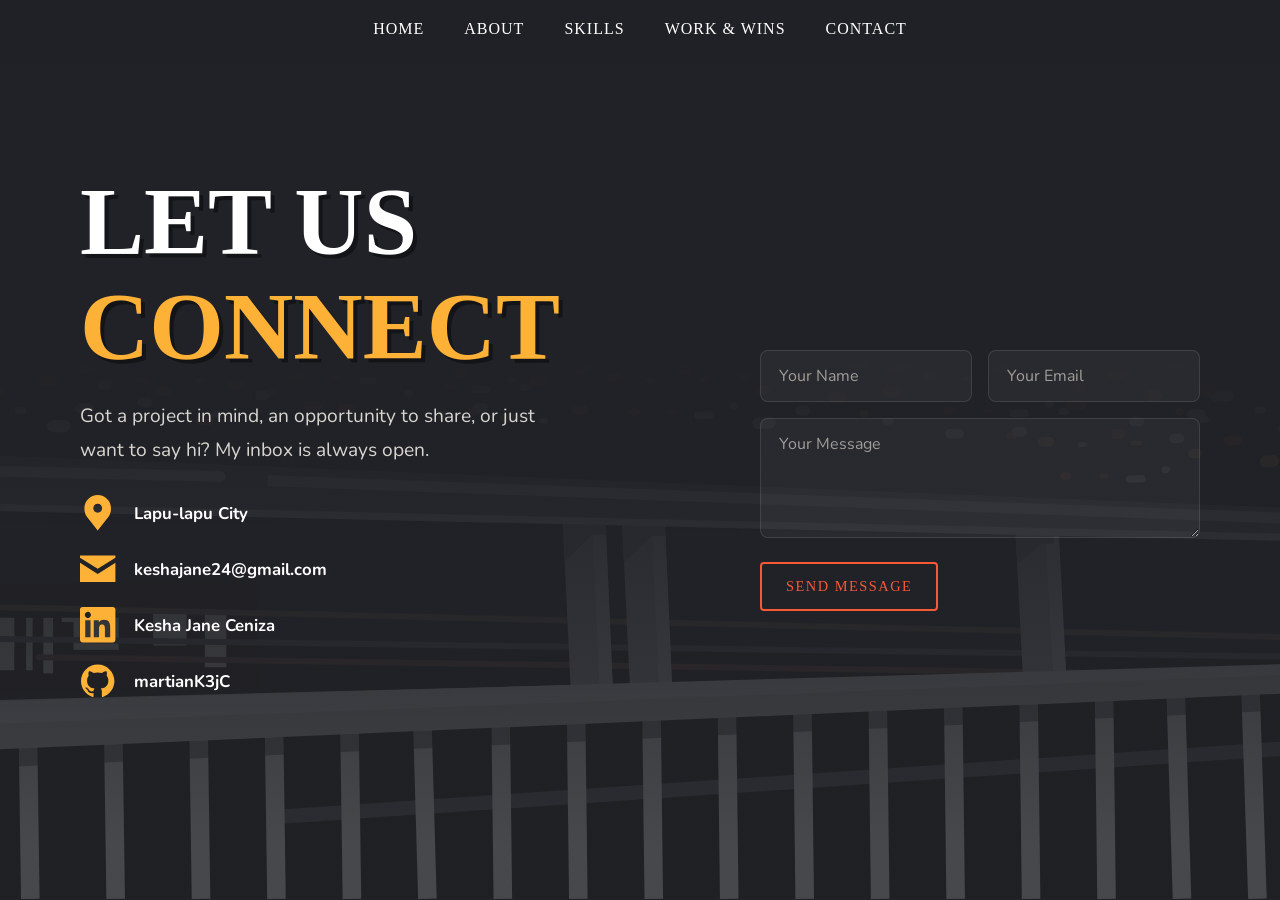
==== contact.html @ 0844d6c4 "refactor: organize portfolio assets and add favicon" ====
<!doctype html>
<html lang="en">
  <head>
    <meta charset="UTF-8" />
    <meta name="viewport" content="width=device-width, initial-scale=1.0" />
    <title>Contact — Kesha's Portfolio</title>
    <link rel="icon" type="image/svg+xml" href="./assets/images/branding/kesha-logo.svg" />
    <link rel="stylesheet" href="./assets/css/styles.css" />
    <link
      href="https://fonts.googleapis.com/css2?family=Slackey&family=Nunito:wght@400;600;700;800&display=swap"
      rel="stylesheet"
    />
  </head>
  <body>
    <!-- NAVIGATION -->
    <nav class="main-nav">
      <a href="index.html#home" class="nav-link">HOME</a>
      <a href="index.html#about-section" class="nav-link">ABOUT</a>
      <a href="index.html#skills-section" class="nav-link">SKILLS</a>
      <a href="index.html#projects-section" class="nav-link">WORK & WINS</a>
      <a href="index.html#contact-section" class="nav-link">CONTACT</a>
    </nav>

    <!-- CONTACT SECTION -->
    <section id="contact" class="contact-section">
      <!-- BACKGROUND IMAGE -->
      <img
        src="./assets/images/contact/cityscape-blurred.svg"
        class="bg-contact-svg"
        alt="background"
      />
      <!-- LEFT: CONTACT CONTENT -->
      <div class="contact-content">
        <h2 class="contact-heading">
          LET US <span class="contact-highlight">CONNECT</span>
        </h2>

        <p class="contact-subtext">
          Got a project in mind, an opportunity to share, or just want to say
          hi? My inbox is always open.
        </p>

        <!-- CONTACT INFO LIST -->
        <ul class="contact-list">
          <li class="contact-item">
            <img
              src="./assets/images/contact/map-pin.svg"
              alt="Location"
              class="contact-icon"
            />
            <span>Lapu-lapu City</span>
          </li>

          <li class="contact-item">
            <img
              src="./assets/images/contact/envelope.svg"
              alt="Email"
              class="contact-icon"
            />
            <a href="mailto:keshajane24@gmail.com">keshajane24@gmail.com</a>
          </li>

          <li class="contact-item">
            <img
              src="./assets/images/contact/linkedin.svg"
              alt="LinkedIn"
              class="contact-icon"
            />
            <a
              href="https://www.linkedin.com/in/kesha-jane-ceniza-88923b38b/"
              target="_blank"
              >Kesha Jane Ceniza</a
            >
          </li>

          <li class="contact-item">
            <img
              src="./assets/images/contact/github.svg"
              alt="GitHub"
              class="contact-icon"
            />
            <a href="https://github.com/martianK3jC" target="_blank"
              >martianK3jC</a
            >
          </li>
        </ul>
      </div>

      <!-- RIGHT: CONTACT FORM -->
      <div class="contact-form-wrapper">
        <form
          class="contact-form"
          action="mailto:keshajane24@gmail.com"
          method="post"
          enctype="text/plain"
        >
          <div class="form-group">
            <input
              type="text"
              name="Name"
              class="form-input"
              placeholder="Your Name"
              required
            />
            <input
              type="email"
              name="Email"
              class="form-input"
              placeholder="Your Email"
              required
            />
          </div>
          <textarea
            name="Message"
            class="form-area"
            placeholder="Your Message"
            required
          ></textarea>
          <button type="submit" class="form-submit">SEND MESSAGE</button>
        </form>
      </div>
    </section>

    <!-- FOOTER -->
    <!-- <footer class="site-footer">
      <p>&copy; 2026 Kesha Jane Ceniza. All rights reserved.</p>
    </footer> -->
  </body>
</html>
---- assets/css/styles.css ----
/* ===== GLOBAL ===== */
* {
  margin: 0;
  padding: 0;
  box-sizing: border-box;
}

html {
  scroll-behavior: smooth;
}

/* ===== HOME SECTION ===== */
#home {
  position: relative;
  width: 100%;
  height: 100vh;
  overflow: hidden;
  padding-top: 72px;
}

/* Background */
.bg-svg {
  position: absolute;
  top: 0;
  left: 0;
  width: 100%;
  height: 100%;
  object-fit: cover;
  z-index: 0;
}

/* Navigation — fixed at top */
.main-nav {
  position: fixed;
  top: 0;
  left: 0;
  width: 100%;
  z-index: 100;

  display: flex;
  justify-content: center;
  align-items: center;
  gap: clamp(18px, 4vw, 40px);

  padding: 20px 40px;

  background-color: rgba(33, 34, 39, 0.92);
  backdrop-filter: blur(10px);
  -webkit-backdrop-filter: blur(10px);
}

.nav-link {
  font-family: "Slackey", cursive;
  color: #ffffff;
  text-decoration: none;
  font-size: 1rem;
  letter-spacing: 1px;
  padding-bottom: 4px;
  border-bottom: 3px solid transparent;
  transition:
    color 0.3s ease,
    border-bottom-color 0.3s ease;
}

.nav-link:hover {
  color: #f65936;
}

.nav-link.active {
  color: #fdb137;
  border-bottom: 3px solid #f65936;
  padding-bottom: 4px;
}

/* Character */
.character {
  position: absolute;
  bottom: 0;
  left: 0;
  height: 80vh;
  z-index: 2;
  object-fit: contain;
  margin-left: 5%;
}

/* Hero Title */
.hero-title {
  position: absolute;
  top: 15%;
  right: 10%;
  z-index: 2;
  font-family: "Slackey", cursive;
  font-size: 4.5rem;
  line-height: 1;
  color: #ffa500;
  text-shadow: 6px 6px 5px rgba(0, 0, 0, 1);
}

/* Subtitle */
.subtitle {
  position: absolute;
  bottom: 24px;
  left: 0;
  right: 0;
  text-align: center;
  z-index: 3;
  font-family: "Nunito", sans-serif;
  font-style: italic;
  font-weight: 700;
  font-size: 2rem;
  color: #f65936;
  text-shadow: 2px 2px 6px rgba(0, 0, 0, 0.9);
  margin-left: 1rem;
  margin-right: 1rem;
  background: linear-gradient(to top, rgba(0, 0, 0, 0.8), rgba(0, 0, 0, 0.8));
}

/* ===== HOME RESPONSIVE ===== */

@media (max-width: 960px) {
  .main-nav {
    gap: 20px;
    padding: 14px 20px;
    flex-wrap: wrap;
    font-size: 0.75rem;
  }

  .character {
    height: 65vh;
  }

  .hero-title {
    font-size: 4rem;
    line-height: 1;
    text-shadow: 6px 6px 5px rgba(0, 0, 0, 1);
    text-align: center;
  }

  .subtitle {
    font-size: 1.3rem;
  }

  .nav-link {
    font-size: 1rem;
  }
}

@media (max-width: 768px) {
  .main-nav {
    gap: 20px;
    padding: 14px 20px;
    flex-wrap: wrap;
  }

  .character {
    height: 65vh;
  }

  .hero-title {
    font-size: 3rem;
    line-height: 1;
    text-shadow: 6px 6px 5px rgba(0, 0, 0, 1);
    text-align: left;
  }

  .subtitle {
    font-size: 0.8rem;
  }

  .nav-link {
    font-size: 0.8rem;
  }
}

@media (max-width: 480px) {
  .main-nav {
    gap: 12px;
    font-size: 0.75rem;
  }

  .character {
    height: 60vh;
  }

  .nav-link {
    font-size: 0.492rem;
  }

  .hero-title {
    font-size: 1.5rem;
    top: 25%;
    left: 50%;
    right: auto;
    width: 50%;
    transform: translate(-50%, -50%);
    text-align: center;
    margin-right: 0;
  }

  .subtitle {
    font-size: 0.7rem;
  }
}

/* ===== ABOUT SECTION ===== */
.about-section {
  background-color: #161817;
  width: 100%;
  min-height: 100vh;
  display: flex;
  align-items: center;
  justify-content: center;
  padding: 80px 60px;
}

.about-container {
  display: flex;
  align-items: center;
  gap: 80px;
  max-width: 1100px;
  width: 100%;
}

/* --- Layered blob photo frame --- */
.about-photo-wrapper {
  position: relative;
  flex-shrink: 0;
  width: 340px;
  height: 380px;
}

.blob-layer {
  position: absolute;
  border-radius: 60% 40% 55% 45% / 50% 55% 45% 50%;
}

.blob-layer-1 {
  width: 100%;
  height: 100%;
  top: 0;
  left: 0;
  background-color: #0b273d;
}

.blob-layer-2 {
  width: 88%;
  height: 88%;
  top: 6%;
  left: 6%;
  background-color: #f65936;
  border-radius: 55% 45% 60% 40% / 45% 60% 40% 55%;
}

.blob-layer-3 {
  width: 76%;
  height: 76%;
  top: 12%;
  left: 12%;
  background-color: #fdb137;
  border-radius: 45% 55% 50% 50% / 55% 45% 55% 45%;
}

.blob-photo {
  position: absolute;
  width: 65%;
  height: 65%;
  top: 17.5%;
  left: 17.5%;
  border-radius: 50%;
  overflow: hidden;
  border: 3px solid #212227;
}

.blob-photo img {
  width: 100%;
  height: 100%;
  object-fit: cover;
  object-position: center top;
}

/* --- About text --- */
.about-text {
  display: flex;
  flex-direction: column;
  gap: 18px;
  color: #ffffff;
  font-family: "Nunito", sans-serif;
  font-size: 1rem;
  line-height: 1.7;
}

.about-heading {
  font-family: "Slackey", cursive;
  font-size: clamp(2.5rem, 5vw, 3.5rem);
  color: #ffffff;
  text-shadow: 4px 4px 0px rgba(0, 0, 0, 0.4);
  letter-spacing: 2px;
  margin-bottom: 8px;
}

.about-text p {
  color: #e0ddd8;
}

.highlight {
  color: #fdb137;
  font-weight: 700;
}

.about-location {
  display: flex;
  align-items: center;
  gap: 8px;
  color: #fdb137 !important;
  font-weight: 700;
  font-size: 1.05rem;
  margin-top: 6px;
}

.location-icon {
  font-size: 1.2rem;
}

/* --- About list --- */
.about-list {
  list-style: none;
  display: flex;
  flex-direction: column;
  gap: 8px;
  padding-left: 0;
}

.about-list li::before {
  content: "▸ ";
  color: #fdb137;
}

.about-list li {
  font-family: "Nunito", sans-serif;
  color: #e0ddd8;
  font-size: 1rem;
}

/* --- About responsive --- */
@media (max-width: 900px) {
  .about-container {
    flex-direction: column;
    gap: 50px;
    text-align: center;
  }

  .about-location {
    justify-content: center;
  }

  .about-photo-wrapper {
    width: 280px;
    height: 310px;
  }
}

@media (max-width: 480px) {
  .about-section {
    padding: 60px 24px;
  }

  .about-photo-wrapper {
    width: 230px;
    height: 255px;
  }

  .about-text {
    font-size: 0.92rem;
  }
}

/* ===== SKILLS SECTION ===== */
.skills-section {
  background-color: #161817;
  width: 100%;
  min-height: 100vh;
  display: flex;
  flex-direction: column;
  align-items: center;
  justify-content: center;
  padding: 80px 60px;
}

.skills-heading {
  font-family: "Slackey", cursive;
  font-size: clamp(2rem, 5vw, 3rem);
  color: #ffffff;
  text-shadow: 4px 4px 0px rgba(0, 0, 0, 0.5);
  letter-spacing: 3px;
  margin-bottom: 60px;
  text-align: center;
}

/* --- Skills grid --- */
.skills-grid {
  display: grid;
  grid-template-columns: repeat(5, 1fr);
  gap: 40px 30px;
  max-width: 900px;
  width: 100%;
  justify-items: center;
}

/* --- Individual skill card --- */
.skill-card {
  display: flex;
  flex-direction: column;
  align-items: center;
  gap: 12px;
  cursor: default;
}

.skill-icon {
  width: 110px;
  height: 110px;
  object-fit: contain;
  transition: transform 0.3s ease;
}

.skill-card:hover .skill-icon {
  transform: scale(1.12) rotate(-3deg);
}

/* --- Skill label --- */
.skill-label {
  font-family: "Nunito", sans-serif;
  font-size: 0.9rem;
  font-weight: 700;
  color: #e0ddd8;
  letter-spacing: 0.5px;
}

/* --- Skills responsive --- */
@media (max-width: 900px) {
  .skills-grid {
    grid-template-columns: repeat(4, 1fr);
    gap: 30px 20px;
  }
}

@media (max-width: 600px) {
  .skills-section {
    padding: 60px 24px;
  }

  .skills-grid {
    grid-template-columns: repeat(3, 1fr);
    gap: 28px 16px;
  }

  .skill-badge {
    width: 80px;
    height: 80px;
  }
}

@media (max-width: 400px) {
  .skills-grid {
    grid-template-columns: repeat(2, 1fr);
  }
}

/* ===== PROJECTS SECTION ===== */
.projects-section {
  background-color: #161817;
  width: 100%;
  display: flex;
  flex-direction: column;
  align-items: stretch;
  gap: 0;
  padding: 0;
}

/* --- Each project fills one full viewport --- */
.project-entry {
  display: flex;
  align-items: center;
  justify-content: center;
  gap: 40px;
  width: 100%;
  min-height: 100vh;
  padding: 100px 60px 80px;
  border-bottom: 1px solid rgba(255, 255, 255, 0.07);
  overflow: hidden;
  position: relative;
}

.project-entry:last-child {
  border-bottom: none;
}

/* --- Layered SVG frame wrapper — large, dominant --- */
.project-frame-wrapper {
  position: relative;
  flex-shrink: 0;
  width: min(55vw, 660px);
  aspect-ratio: 1193 / 689;
}

.frame-layer {
  position: absolute;
  top: 50%;
  left: 50%;
  width: 100%;
  height: 100%;
  object-fit: fill;
  transform-origin: left;
}

/* === STACKING ILLUSION === */

.layer-4 {
  transform: translate(-51%, -50%) scale(1.02);
  z-index: 4;
}

.layer-3 {
  transform: translate(-50%, -50%) scale(1);
  z-index: 3;
}

.layer-2 {
  transform: translate(-50%, -50%) scale(1);
  z-index: 2;
}

.layer-1 {
  transform: translate(-50%, -50%) scale(1);
  z-index: 1;
}

.layer-pig {
  transform: translate(-38%, -49%) scale(0.75);
  z-index: 0;
  object-fit: cover;
}

.layer-rect {
  transform: translate(-38%, -50%) scale(0.75);
  z-index: 0;
  object-fit: fill;
  border-radius: 6px;
}

.layer-screenshot {
  transform: translate(-33%, -50.5%) scale(0.7);
  z-index: 0;
  object-fit: fill;
  border-radius: 4px;
}

.layer-screenshot1 {
  transform: translate(-50%, -50%) scale(1.001);
  z-index: 0;
  object-fit: fill;
  border-radius: 4px;
}

/* --- Project info (right side) --- */
.project-info {
  display: flex;
  flex-direction: column;
  gap: 20px;
  flex: 1;
  max-width: 440px;
}

.project-title {
  font-family: "Slackey", cursive;
  font-size: clamp(2.2rem, 4vw, 3.2rem);
  color: #fdb137;
  text-shadow: 3px 3px 0px rgba(0, 0, 0, 0.4);
  line-height: 1.08;
  letter-spacing: 1px;
}

.project-desc {
  font-family: "Nunito", sans-serif;
  font-size: 1rem;
  color: #d8d5d0;
  line-height: 1.78;
}

/* --- Tech tags --- */
.project-tags {
  display: flex;
  flex-wrap: wrap;
  gap: 14px;
  margin-top: 4px;
}

.tag {
  font-family: "Slackey", cursive;
  font-size: 0.82rem;
  color: #f65936;
  letter-spacing: 1px;
}

/* --- CTA buttons --- */
.project-links {
  display: flex;
  flex-wrap: wrap;
  gap: 14px;
  margin-top: 8px;
}

.btn-outline {
  display: inline-flex;
  align-items: center;
  gap: 10px;
  font-family: "Slackey", cursive;
  font-size: 0.78rem;
  color: #f65936;
  border: 2px solid #f65936;
  padding: 11px 20px;
  text-decoration: none;
  letter-spacing: 1.5px;
  transition:
    background-color 0.25s ease,
    color 0.25s ease;
}

.btn-outline:hover {
  background-color: #f65936;
  color: #161817;
}

.btn-svg-icon {
  width: 18px;
  height: 18px;
  object-fit: contain;
  filter: invert(44%) sepia(80%) saturate(700%) hue-rotate(340deg)
    brightness(100%);
  transition: filter 0.25s ease;
  flex-shrink: 0;
}

.btn-outline:hover .btn-svg-icon {
  filter: invert(10%) sepia(10%) saturate(200%) hue-rotate(0deg) brightness(30%);
}

/* --- Projects responsive --- */
@media (max-width: 960px) {
  .project-entry {
    flex-direction: column;
    gap: 50px;
    padding: 120px 40px 80px;
    min-height: 100vh;
    justify-content: center;
  }

  .project-frame-wrapper {
    width: min(90vw, 560px);
  }

  .project-info {
    text-align: center;
    align-items: center;
    max-width: 560px;
  }

  .project-tags {
    justify-content: center;
  }

  .project-links {
    justify-content: center;
  }
}

@media (max-width: 600px) {
  .project-entry {
    padding: 110px 24px 70px;
  }

  .project-title {
    font-size: 2rem;
  }

  .project-desc {
    font-size: 0.92rem;
  }

  .project-frame-wrapper {
    width: 92vw;
  }
}

/* ===== CONTACT SECTION ===== */

.bg-container {
  position: relative;
  width: 100%;
  height: 100vh;
  overflow: hidden;
  padding-top: 72px;
}
.bg-contact-svg {
  position: absolute;
  top: 0;
  left: 0;
  width: 100%;
  height: 100%;
  object-fit: cover;
  z-index: 0;
}
.contact-section {
  background-color: #212227;
  width: 100%;
  min-height: 100vh;
  display: flex;
  align-items: center;
  justify-content: space-between;
  padding: 80px 80px 0 80px;
  overflow: hidden;
  position: relative;
}

/* --- Left content --- */
.contact-content {
  display: flex;
  flex-direction: column;
  gap: 20px;
  max-width: 480px;
  z-index: 2;
  position: relative;
  margin-bottom: 10%;
  height: 100%;
}

.contact-heading {
  font-family: "Slackey", cursive;
  font-size: 6rem;
  color: #ffffff;
  text-shadow: 4px 4px 0px rgba(0, 0, 0, 0.4);
  line-height: 1.1;
}

.contact-highlight {
  color: #fdb137;
}

.contact-subtext {
  font-family: "Nunito", sans-serif;
  font-size: 1.2rem;
  color: #d8d5d0;
  line-height: 1.75;
  max-width: 480px;
}

/* --- Contact list --- */
.contact-list {
  list-style: none;
  display: flex;
  flex-direction: column;
  gap: 20px;
  margin-top: 8px;
}

.contact-item {
  display: flex;
  align-items: center;
  gap: 18px;
}

.contact-icon {
  width: 36px;
  height: 36px;
  flex-shrink: 0;
  object-fit: contain;
}

.contact-item span,
.contact-item a {
  font-family: "Nunito", sans-serif;
  font-size: 1.05rem;
  font-weight: 700;
  color: #ffffff;
  text-decoration: none;
  transition: color 0.25s ease;
}

.contact-item a:hover {
  color: #fdb137;
}

/* --- Contact form --- */
.contact-form {
  display: flex;
  flex-direction: column;
  gap: 16px;
  margin-top: 10px;
  width: 100%;
  margin-bottom: 30px;
}

.form-group {
  display: flex;
  gap: 16px;
  width: 100%;
}

.form-input,
.form-area {
  font-family: "Nunito", sans-serif;
  background-color: rgba(255, 255, 255, 0.04);
  border: 1px solid rgba(255, 255, 255, 0.1);
  border-radius: 8px;
  padding: 14px 18px;
  font-size: 1rem;
  color: #ffffff;
  outline: none;
  width: 100%;
  transition:
    border-color 0.3s ease,
    background-color 0.3s ease;
}

.form-input::placeholder,
.form-area::placeholder {
  color: #a09d98;
}

.form-input:focus,
.form-area:focus {
  border-color: #fdb137;
  background-color: rgba(255, 255, 255, 0.08);
}

.form-area {
  resize: vertical;
  min-height: 120px;
}

.form-submit {
  font-family: "Slackey", cursive;
  background-color: transparent;
  color: #f65936;
  border: 2px solid #f65936;
  padding: 14px 24px;
  font-size: 0.9rem;
  cursor: pointer;
  letter-spacing: 1.5px;
  transition:
    background-color 0.3s ease,
    color 0.3s ease,
    transform 0.2s ease;
  border-radius: 4px;
  margin-top: 8px;
  align-self: flex-start;
}

.form-submit:hover {
  background-color: #f65936;
  color: #161817;
  transform: translateY(-2px);
}

/* --- Contact Form Wrapper --- */
.contact-form-wrapper {
  flex-shrink: 0;
  width: min(45vw, 440px);
  z-index: 2;
  position: relative;
}

/* ===== FOOTER ===== */
.site-footer {
  width: 100%;
  background-color: #0d0f0e;
  padding: 24px 0;
  text-align: center;
  border-top: 1px solid rgba(255, 255, 255, 0.05);
}

.site-footer p {
  font-family: "Nunito", sans-serif;
  color: #7b7873;
  font-size: 0.9rem;
  letter-spacing: 0.5px;
}

/* --- Contact responsive --- */
@media (max-width: 900px) {
  .contact-section {
    flex-direction: column;
    align-items: flex-start;
    justify-content: flex-start;
    padding: 100px 40px 0 40px;
    min-height: 100vh;
    position: relative;
  }

  .contact-content {
    margin-bottom: 0;
    z-index: 2;
    max-width: 100%;
  }

  .contact-form-wrapper {
    width: 100%;
    margin-top: 40px;
    margin-bottom: 40px;
  }

  .contact-heading {
    font-size: 4.5rem;
  }

  .contact-character-wrapper {
    position: absolute;
    bottom: 0;
    right: 0;
    align-self: flex-end;
    z-index: 1;
  }

  .contact-character {
    height: 65vh;
    position: static;
  }
}

@media (max-width: 768px) {
  .contact-section {
    padding: 90px 30px 0 30px;
  }

  .contact-heading {
    font-size: 3.5rem;
  }

  .contact-character {
    height: 50vh;
  }
}

@media (max-width: 590px) {
  .contact-section {
    padding: 80px 24px 0 24px;
  }

  .contact-heading {
    font-size: 2.5rem;
  }

  .contact-subtext {
    font-size: 1rem;
  }

  .contact-icon {
    width: 28px;
    height: 28px;
  }

  .contact-character {
    height: 50vh;
  }

  .contact-item span,
  .contact-item a {
    font-size: 0.95rem;
  }

  .form-group {
    flex-direction: column;
    gap: 12px;
  }
}

@media (max-width: 400px) {
  .contact-heading {
    font-size: 2rem;
  }

  .contact-character {
    height: 25vh;
  }
}
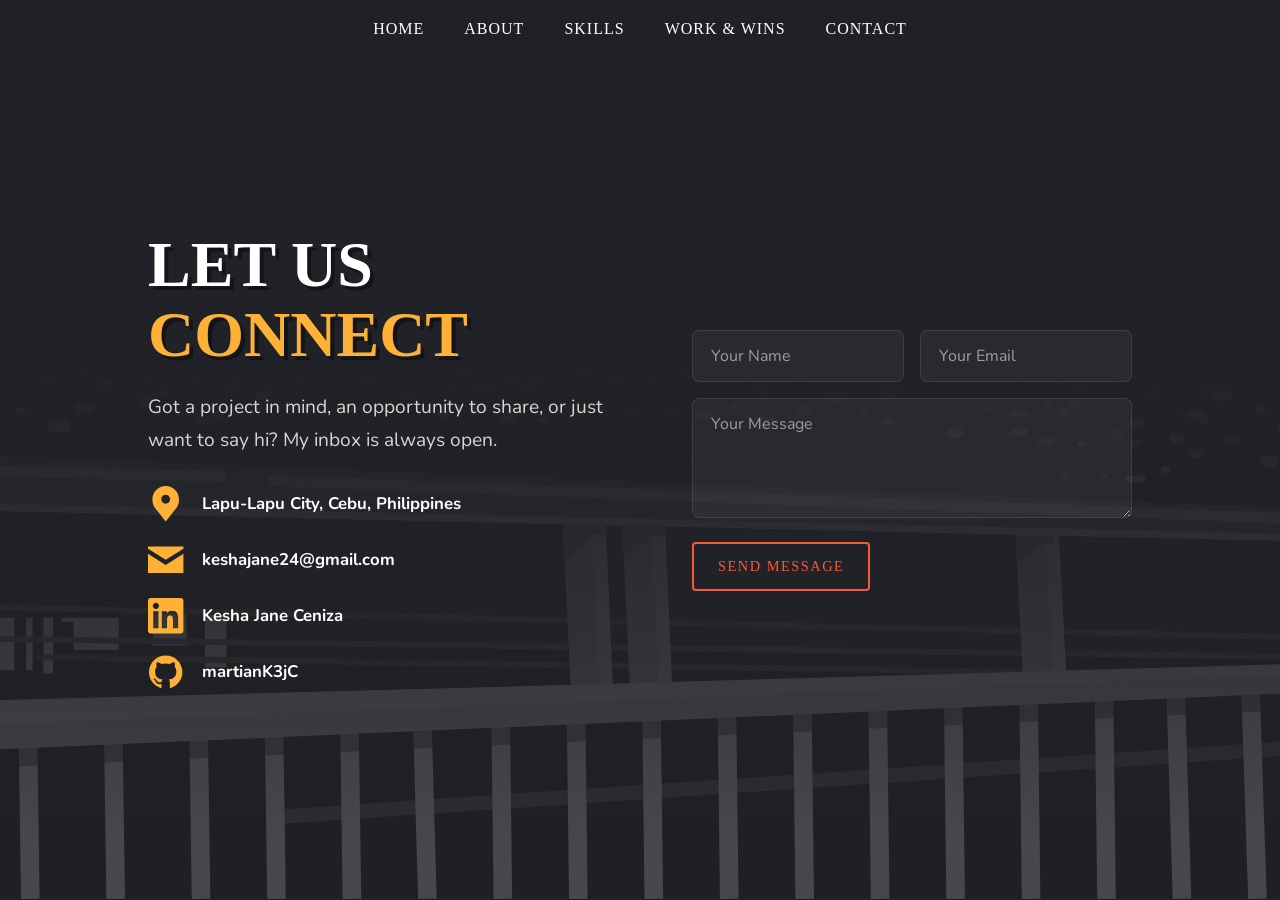
==== commit f525f7fa: "feat: expand portfolio content and improve section layouts" ====
--- a/contact.html
+++ b/contact.html
@@ -48,7 +48,7 @@
               alt="Location"
               class="contact-icon"
             />
-            <span>Lapu-lapu City</span>
+            <span>Lapu-Lapu City, Cebu, Philippines</span>
           </li>
 
           <li class="contact-item">
@@ -67,7 +67,7 @@
               class="contact-icon"
             />
             <a
-              href="https://www.linkedin.com/in/kesha-jane-ceniza-88923b38b/"
+              href="https://www.linkedin.com/in/kesha-jane-ceniza/"
               target="_blank"
               >Kesha Jane Ceniza</a
             >
--- a/assets/css/styles.css
+++ b/assets/css/styles.css
@@ -206,18 +206,20 @@
 .about-section {
   background-color: #161817;
   width: 100%;
-  min-height: 100vh;
-  display: flex;
+  min-height: 100svh;
+  display: flex;
+  flex-direction: column;
   align-items: center;
   justify-content: center;
-  padding: 80px 60px;
+  gap: 28px;
+  padding: 88px clamp(24px, 4vw, 60px) 28px;
 }
 
 .about-container {
   display: flex;
   align-items: center;
-  gap: 80px;
-  max-width: 1100px;
+  gap: 48px;
+  max-width: 1160px;
   width: 100%;
 }
 
@@ -225,8 +227,8 @@
 .about-photo-wrapper {
   position: relative;
   flex-shrink: 0;
-  width: 340px;
-  height: 380px;
+  width: 220px;
+  height: 246px;
 }
 
 .blob-layer {
@@ -282,20 +284,20 @@
 .about-text {
   display: flex;
   flex-direction: column;
-  gap: 18px;
+  gap: 12px;
   color: #ffffff;
   font-family: "Nunito", sans-serif;
   font-size: 1rem;
-  line-height: 1.7;
+  line-height: 1.55;
 }
 
 .about-heading {
   font-family: "Slackey", cursive;
-  font-size: clamp(2.5rem, 5vw, 3.5rem);
+  font-size: clamp(2rem, 3vw, 2.75rem);
   color: #ffffff;
   text-shadow: 4px 4px 0px rgba(0, 0, 0, 0.4);
   letter-spacing: 2px;
-  margin-bottom: 8px;
+  margin-bottom: 0;
 }
 
 .about-text p {
@@ -345,7 +347,7 @@
 @media (max-width: 900px) {
   .about-container {
     flex-direction: column;
-    gap: 50px;
+    gap: 24px;
     text-align: center;
   }
 
@@ -354,19 +356,19 @@
   }
 
   .about-photo-wrapper {
-    width: 280px;
-    height: 310px;
+    width: 180px;
+    height: 202px;
   }
 }
 
 @media (max-width: 480px) {
   .about-section {
-    padding: 60px 24px;
+    padding: 80px 24px 40px;
   }
 
   .about-photo-wrapper {
-    width: 230px;
-    height: 255px;
+    width: 160px;
+    height: 180px;
   }
 
   .about-text {
@@ -498,7 +500,8 @@
 .project-frame-wrapper {
   position: relative;
   flex-shrink: 0;
-  width: min(55vw, 660px);
+  width: min(50%, 660px);
+  max-width: 100%;
   aspect-ratio: 1193 / 689;
 }
 
@@ -561,6 +564,165 @@
   border-radius: 4px;
 }
 
+.layer-oltek {
+  transform: translate(-50%, -50%);
+  z-index: 0;
+  object-fit: contain;
+  background-color: #161817;
+  border-radius: 4px;
+}
+
+/* Resume details follow the portfolio's existing typography and colors. */
+.resume-details {
+  display: grid;
+  grid-template-columns: 1.4fr 1fr;
+  gap: 48px;
+  width: 100%;
+  max-width: 1100px;
+  margin-top: 64px;
+}
+
+.resume-heading {
+  font-family: "Slackey", cursive;
+  color: #fdb137;
+  font-size: clamp(1.1rem, 2.5vw, 1.6rem);
+  line-height: 1.4;
+  margin-bottom: 24px;
+}
+
+.resume-item {
+  border-left: 2px solid #f65936;
+  padding-left: 18px;
+  margin-bottom: 24px;
+}
+
+.resume-item, .achievement-name {
+  font-family: "Nunito", sans-serif;
+  color: #d8d5d0;
+  line-height: 1.7;
+}
+
+.resume-item h4 {
+  color: #fff;
+  font-size: 1.05rem;
+}
+
+.resume-meta, .achievement-meta {
+  font-family: "Nunito", sans-serif;
+  color: #fdb137;
+  font-size: 0.9rem;
+  line-height: 1.7;
+}
+
+.resume-item .resume-meta {
+  margin: 4px 0 8px;
+}
+
+.about-section .resume-details {
+  max-width: 1160px;
+  margin-top: 0;
+  gap: 32px;
+}
+
+.about-section .resume-heading {
+  font-size: 1.1rem;
+  margin-bottom: 14px;
+}
+
+.about-section .resume-item {
+  font-size: 0.9rem;
+  line-height: 1.5;
+  margin-bottom: 12px;
+  padding-left: 14px;
+}
+
+.about-section .resume-item:last-child {
+  margin-bottom: 0;
+}
+
+.about-section .resume-item h4 {
+  font-size: 0.95rem;
+}
+
+.about-section .resume-meta {
+  font-size: 0.85rem;
+  line-height: 1.5;
+  margin: 3px 0 4px;
+}
+
+.resume-item a {
+  color: inherit;
+  text-decoration: underline;
+  text-decoration-color: #fdb137;
+  text-underline-offset: 4px;
+}
+
+.resume-item a:hover, .resume-item a:focus-visible {
+  color: #fdb137;
+}
+
+@media (min-width: 901px) and (max-height: 820px) {
+  .about-section {
+    gap: 18px;
+    padding-top: 80px;
+    padding-bottom: 20px;
+  }
+
+  .about-text {
+    font-size: 0.95rem;
+    gap: 8px;
+  }
+}
+
+.more-projects {
+  width: 100%;
+  max-width: 1220px;
+  margin: 0 auto;
+  padding: 80px 60px;
+}
+
+.project-card-grid {
+  display: grid;
+  grid-template-columns: repeat(2, minmax(0, 1fr));
+  gap: 24px;
+}
+
+.project-card {
+  min-width: 0;
+  overflow-wrap: anywhere;
+  border: 1px solid rgba(255, 255, 255, 0.15);
+  border-top: 3px solid #f65936;
+  border-radius: 6px;
+  padding: 28px;
+  display: flex;
+  flex-direction: column;
+  gap: 16px;
+}
+
+.project-card h3 {
+  font-family: "Slackey", cursive;
+  color: #fdb137;
+  font-size: 1.5rem;
+}
+
+.project-card .project-tags {
+  margin-top: auto;
+}
+
+@media (max-width: 700px) {
+  .resume-details, .project-card-grid {
+    grid-template-columns: 1fr;
+  }
+
+  .resume-details {
+    gap: 24px;
+  }
+
+  .more-projects {
+    padding: 60px 24px;
+  }
+}
+
 /* --- Project info (right side) --- */
 .project-info {
   display: flex;
@@ -568,6 +730,8 @@
   gap: 20px;
   flex: 1;
   max-width: 440px;
+  min-width: 0;
+  overflow-wrap: anywhere;
 }
 
 .project-title {
@@ -611,6 +775,9 @@
 
 .btn-outline {
   display: inline-flex;
+  justify-content: center;
+  min-height: 44px;
+  max-width: 100%;
   align-items: center;
   gap: 10px;
   font-family: "Slackey", cursive;
@@ -648,17 +815,18 @@
 @media (max-width: 960px) {
   .project-entry {
     flex-direction: column;
-    gap: 50px;
-    padding: 120px 40px 80px;
-    min-height: 100vh;
+    gap: 36px;
+    padding: 100px 40px 64px;
+    min-height: auto;
     justify-content: center;
   }
 
   .project-frame-wrapper {
-    width: min(90vw, 560px);
+    width: min(100%, 560px);
   }
 
   .project-info {
+    width: 100%;
     text-align: center;
     align-items: center;
     max-width: 560px;
@@ -675,11 +843,11 @@
 
 @media (max-width: 600px) {
   .project-entry {
-    padding: 110px 24px 70px;
+    padding: 88px 20px 56px;
   }
 
   .project-title {
-    font-size: 2rem;
+    font-size: clamp(1.6rem, 7vw, 2rem);
   }
 
   .project-desc {
@@ -687,7 +855,27 @@
   }
 
   .project-frame-wrapper {
-    width: 92vw;
+    width: 100%;
+  }
+
+  .project-card {
+    padding: 22px 18px;
+  }
+
+  .project-card h3 {
+    font-size: clamp(1.2rem, 5.5vw, 1.5rem);
+  }
+
+  .project-links {
+    width: 100%;
+  }
+
+  .project-links .btn-outline {
+    flex: 1 1 180px;
+  }
+
+  .project-tags {
+    gap: 10px;
   }
 }
 
@@ -715,8 +903,9 @@
   min-height: 100vh;
   display: flex;
   align-items: center;
-  justify-content: space-between;
-  padding: 80px 80px 0 80px;
+  justify-content: center;
+  gap: clamp(32px, 5vw, 80px);
+  padding: 100px clamp(24px, 4vw, 60px) 80px;
   overflow: hidden;
   position: relative;
 }
@@ -727,15 +916,15 @@
   flex-direction: column;
   gap: 20px;
   max-width: 480px;
+  flex: 0 1 480px;
+  min-width: 0;
   z-index: 2;
   position: relative;
-  margin-bottom: 10%;
-  height: 100%;
 }
 
 .contact-heading {
   font-family: "Slackey", cursive;
-  font-size: 6rem;
+  font-size: clamp(2.5rem, 5vw, 5rem);
   color: #ffffff;
   text-shadow: 4px 4px 0px rgba(0, 0, 0, 0.4);
   line-height: 1.1;
@@ -794,9 +983,7 @@
   display: flex;
   flex-direction: column;
   gap: 16px;
-  margin-top: 10px;
-  width: 100%;
-  margin-bottom: 30px;
+  width: 100%;
 }
 
 .form-group {
@@ -807,6 +994,7 @@
 
 .form-input,
 .form-area {
+  min-width: 0;
   font-family: "Nunito", sans-serif;
   background-color: rgba(255, 255, 255, 0.04);
   border: 1px solid rgba(255, 255, 255, 0.1);
@@ -863,8 +1051,10 @@
 
 /* --- Contact Form Wrapper --- */
 .contact-form-wrapper {
-  flex-shrink: 0;
-  width: min(45vw, 440px);
+  flex: 0 1 440px;
+  min-width: 0;
+  width: 100%;
+  max-width: 440px;
   z-index: 2;
   position: relative;
 }
@@ -889,23 +1079,25 @@
 @media (max-width: 900px) {
   .contact-section {
     flex-direction: column;
-    align-items: flex-start;
-    justify-content: flex-start;
-    padding: 100px 40px 0 40px;
+    align-items: center;
+    justify-content: center;
+    gap: 40px;
+    padding: 100px 40px 64px;
     min-height: 100vh;
     position: relative;
   }
 
   .contact-content {
-    margin-bottom: 0;
+    flex: none;
+    width: 100%;
     z-index: 2;
-    max-width: 100%;
+    max-width: 480px;
   }
 
   .contact-form-wrapper {
+    flex: none;
     width: 100%;
-    margin-top: 40px;
-    margin-bottom: 40px;
+    max-width: 480px;
   }
 
   .contact-heading {
@@ -928,7 +1120,7 @@
 
 @media (max-width: 768px) {
   .contact-section {
-    padding: 90px 30px 0 30px;
+    padding: 90px 30px 64px;
   }
 
   .contact-heading {
@@ -942,7 +1134,7 @@
 
 @media (max-width: 590px) {
   .contact-section {
-    padding: 80px 24px 0 24px;
+    padding: 80px 24px 56px;
   }
 
   .contact-heading {
